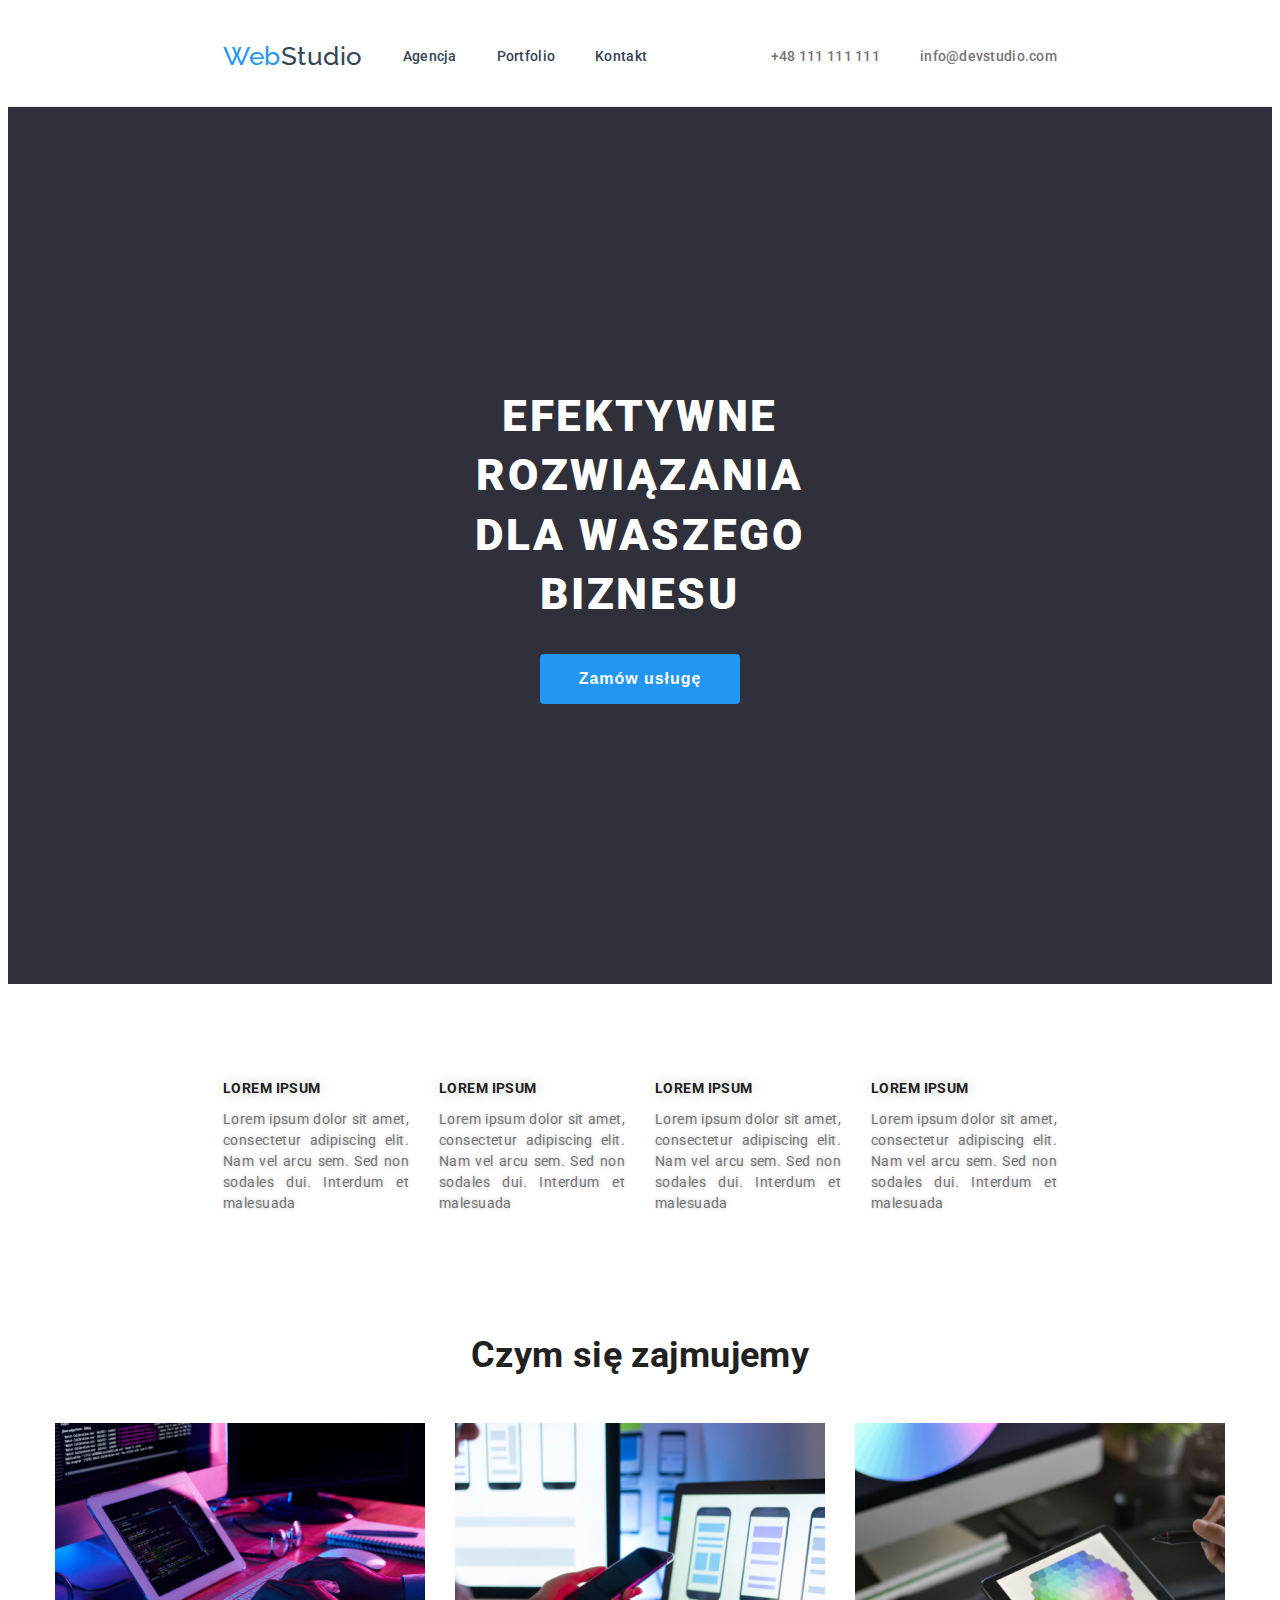
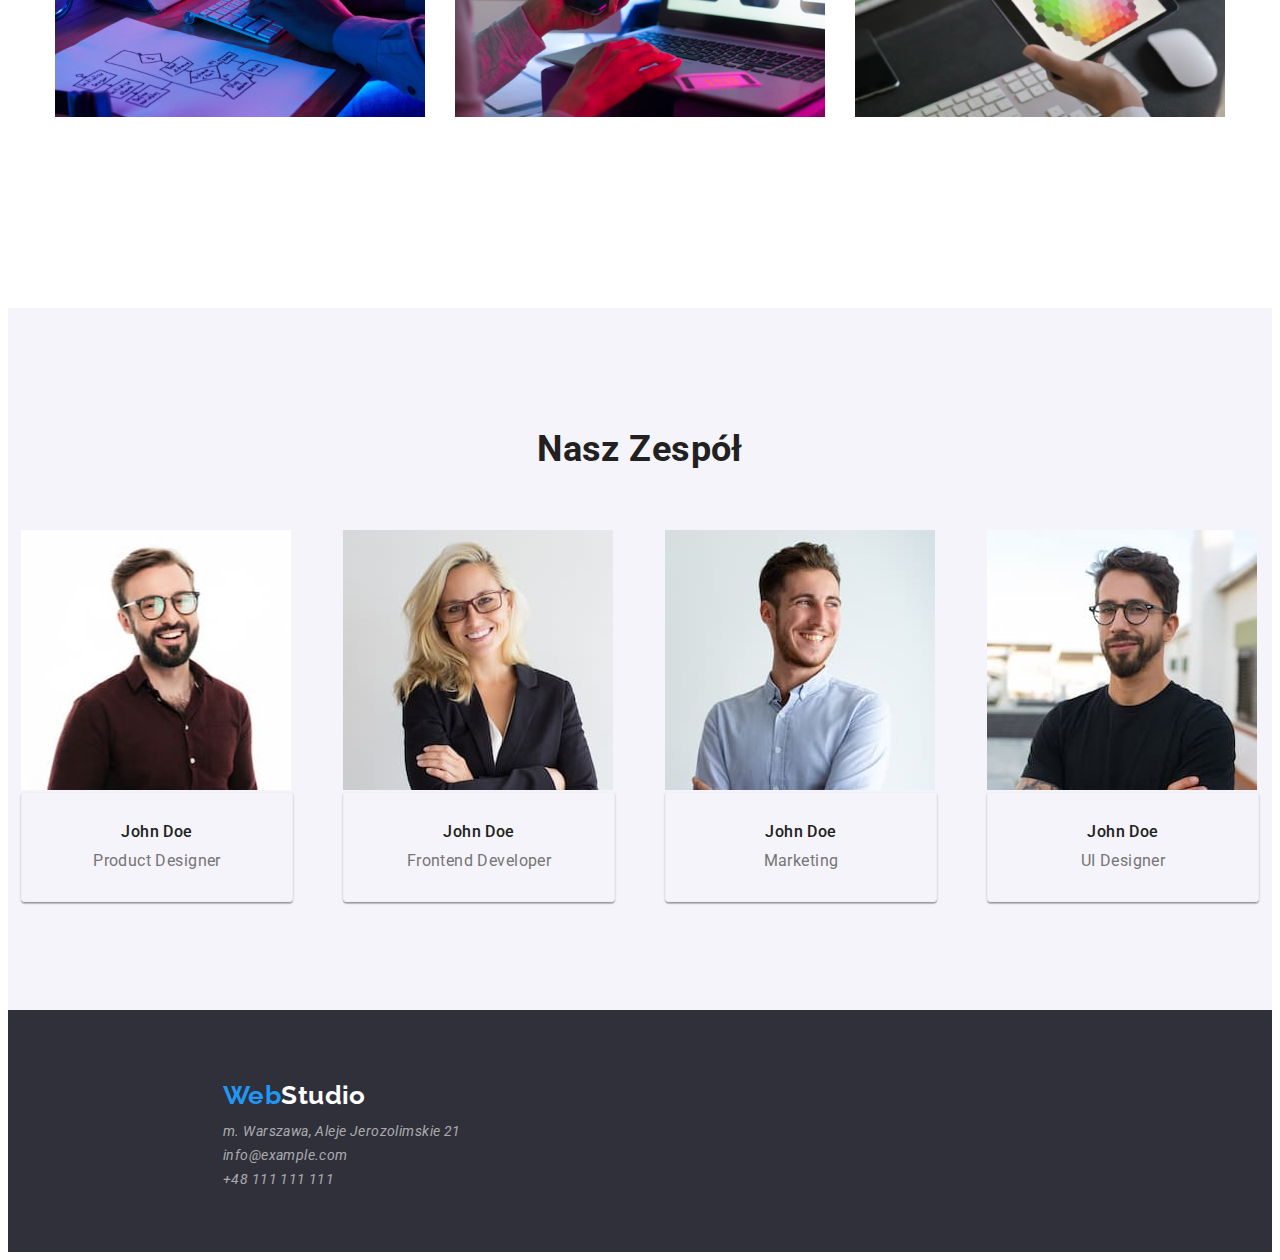
==== index.html @ 8ff2ac59 "20.02" ====
<!DOCTYPE html>
<html lang="pl">
  <head>
    <meta charset="UTF-8" />
    <meta http-equiv="X-UA-Compatible" content="IE=edge" />
    <meta name="viewport" content="width=device-width, initial-scale=1.0" />
    <title>WebStudio-main page</title>
    <link rel="preconnect" href="https://fonts.googleapis.com" />
    <link rel="preconnect" href="https://fonts.gstatic.com" crossorigin />
    <link
      href="https://fonts.googleapis.com/css2?family=Montserrat:wght@400;700&family=Raleway:wght@700&family=Roboto:wght@400;500;700;900&display=swap"
      rel="stylesheet"
    />
    <link rel="stylesheet" href="./css/styles.css" />
    <link
      rel="stylesheet"
      href="https://github.com/sindresorhus/modern-normalize.css"
    />
  </head>
  <body>
    <!--HEADER-->
    <header class="container">
      <!--navigation-->
      <div class="nav-container">
        <nav class="nav-flex">
          <ul class="nav-list">
             <li><a class="header-logo nav-link" lang="en" href="/webstudio.html"
                ><span class="highlight">Web</span>Studio</a
              ></li>
            <li><a class="nav-link" href="/agencja.html">Agencja</a></li>
            <li><a class="nav-link" href="/portfolio.html">Portfolio</a></li>
            <li><a class="nav-link" href="/kontakt.html">Kontakt</a></li>
          </ul>
        </nav>
      <!--address links-->
        <ul class="nav-list">
          <li><a class="address-link" href="tel:48111111111">+48 111 111 111</a></li>
          <li><a class="address-link" href="mailto:info@devstudio.com">info@devstudio.com</a></li>
        </ul>
      </div>
    </header>
    <main>
      <!--HERO-->
      <section class="hero container">
        <div class="container">
          <h1 class="title-hero">EFEKTYWNE ROZWIĄZANIA </br>DLA WASZEGO BIZNESU</h1>
          <button class="button-hero" type="button">Zamów usługę</button>
        </div>
      </section>
      <!--What we do-->
      <section class="section">
        <div class="container">
          <ul class="box">
            <li>
              <h4 class="we-do-title">Lorem ipsum</h4>
              <p class="we-do-description">Lorem ipsum dolor sit amet, consectetur adipiscing elit. Nam vel
              arcu sem. Sed non sodales dui. Interdum et malesuada</p>
            </li>
            <li>
              <h4 class="we-do-title">Lorem ipsum</h4>
              <p class="we-do-description">Lorem ipsum dolor sit amet, consectetur adipiscing elit. Nam vel
              arcu sem. Sed non sodales dui. Interdum et malesuada</p>
            </li>
            <li>
              <h4 class="we-do-title">Lorem ipsum</h4>
              <p class="we-do-description" >Lorem ipsum dolor sit amet, consectetur adipiscing elit. Nam vel
              arcu sem. Sed non sodales dui. Interdum et malesuada</p>
            </li>
            <li>
              <h4 class="we-do-title">Lorem ipsum</h4>
              <p class="we-do-description" >Lorem ipsum dolor sit amet, consectetur adipiscing elit. Nam vel
              arcu sem. Sed non sodales dui. Interdum et malesuada</p>
            </li>
          </ul>
        </div>
        <div class="section container">
          <h2 class="section-title">Czym się zajmujemy</h2>
          <ul class="box">
            <li>
              <img
                class="portfolio-tiles"
                src="images/we-do1.jpg"
                alt="picture of a computer"
                width="370"
                height="294"
              />
            </li>
            <li>
              <img
                class="portfolio-tiles"
                src="images/we-do2.jpg"
                alt="picture of a smartphone"
                width="370"
                height="294"
              />
            </li>
            <li>
              <img
                class="portfolio-tiles"
                src="images/we-do3.jpg"
                alt="picture of a tablet"
                width="370"
                height="294"
              />
            </li>
          </ul>
        </div>
      </section>
      <!--Our team-->
      <section>
        <div class="section container container-team">
          <h2 class="section-title">Nasz Zespół</h2>
          <ul class="box-team">
            <li class="team-list">
              <figure class="img-team">
                <img
                  src="images/team1.jpg"
                  alt="picture of John Doe"
                  width="270"
                  height="260"
                />
                <figcaption class="card-team">
                  <h3 class="team-title">John Doe</h3>
                  <p class="team-description" lang="en">Product Designer</p>
                </figcaption>
              </figure>
            </li>
            <li class="team-list">
              <figure>
                <img
                  src="images/team2.jpg"
                  alt="picture of John Doe"
                  width="270"
                  height="260"
                />
                <figcaption class="card-team">
                  <h3 class="team-title">John Doe</h3>
                  <p class="team-description" lang="en">Frontend Developer</p>
                </figcaption>
              </figure>
            </li>
            <li class="team-list">
              <figure>
                <img
                  src="images/team3.jpg"
                  alt="picture of John Doe"
                  width="270"
                  height="260"
                />
                <figcaption class="card-team">
                  <h3 class="team-title">John Doe</h3>
                  <p class="team-description" lang="en">Marketing</p>
                </figcaption>
              </figure>
            </li>
            <li class="team-list">
              <figure>
                <img
                  src="images/team4.jpg"
                  alt="picture of John Doe"
                  width="270"
                  height="260"
                />
                <figcaption class="card-team">
                  <h3 class="team-title">John Doe</h3>
                  <p class="team-description" lang="en">UI Designer</p>
                </figcaption>
              </figure>
            </li>
          </ul>
        </div>
      </section>
    </main>
    <footer class="footer-container">
          <a class="footer-logo" lang="en" href="#"
            ><span class="highlight">Web</span>Studio</a
          >
        <address>
          <ul>
            <li>
              <a
                class="footer-link"
                href="https://goo.gl/maps/8ydLcW47Usqxv79E8"
                target="_blank"
              >
                m. Warszawa, Aleje Jerozolimskie 21</a
              >
            </li>
            <li>
              <a class="footer-link" href="mailto:info@example.com">
                info@example.com</a
              >
            </li>
            <li>
              <a class="footer-link" href="tel:+48111111111">
                +48 111 111 111</a
              >
            </li>
          </ul>
        </address>
    </footer>
  </body>
</html>
---- css/styles.css ----
body {
  font-family: "Roboto", sans-serif;
  /*background: #e5e5e5;*/
  color: #757575;
  font-size: 14px;
  font-weight: 400;
  text-decoration: none;
  letter-spacing: 0.03em;
}
h1,
h2,
h3,
h4,
p,
ul,
li {
  margin-top: 0;
  padding: 0;
  margin-bottom: 0;
  list-style: none;
}

:root {
  --brand-color: #757575;
  --background-color: #2f303a;
  --blue-color: #2196f3;
  --brand-black: #212121;
  --white-color: #ffffff;
}
/*header*/

header {
  padding: 24px 215px 25px 0px;
  color: var(--brand-black);
  border-bottom: solid 1px #ececec;
  background-color: var(--white-color);
}
.nav-container {
  display: flex;
  align-items: center;
}
.nav-flex {
  display: flex;
  align-items: center;
  gap: 40px;
  text-align: left;
}
.header-logo {
  font-family: "Raleway";
  font-weight: 700;
  font-size: 26px;
  line-height: 1.875;
  color: #000000;
}
/*navigation*/

.nav-link {
  color: var(--brand-black);
  font-weight: 500;
  letter-spacing: 0.02em;
  cursor: pointer;
  text-decoration: none;
  color: #334455;
}
.nav-list {
  gap: 40px;
  display: flex;
  align-items: center;
  margin-left: auto;
}
.nav-link:focus,
.address-link:focus,
.nav-link:hover,
.address-link:hover {
  color: var(--blue-color);
  outline-color: var(--blue-color);
}
.nav-link:active,
.address-link:active {
  color: var(--blue-color);
}
.nav-link:visited,
.address-link:visited {
  color: var(--blue-color);
}
.address-link {
  color: var(--brand-color);
  font-weight: 500;
  letter-spacing: 0.02em;
  cursor: pointer;
  text-decoration: none;
}

/*hero*/

.hero {
  background-color: var(--background-color);
  text-align: center;
  justify-content: center;
  text-shadow: (0px 4px 4px rgba(0, 0, 0, 0.25));
  padding: 280px 452px 280px 452px;
}
.button-hero {
  height: 50px;
  width: 200px;
  left: 700px;
  top: 430px;
  border-radius: 4px;
  border: transparent;
  background-color: var(--blue-color);
  cursor: pointer;
  font-size: 16px;
  font-weight: 700;
  line-height: 1.875;
  letter-spacing: 0.06em;
  text-align: center;
  color: var(--white-color);
  align-items: center;
  margin-top: 30px;
}
.button-hero:hover,
.button-hero:focus {
  background-color: var(--brand-color);
}
.title-hero {
  font-size: 44px;
  font-weight: 900;
  line-height: 1.35;
  letter-spacing: 0.06em;
  text-align: center;
  color: var(--white-color);
  text-transform: uppercase;
}
/*What we do Section*/
.section-title {
  font-size: 36px;
  font-weight: 700;
  line-height: 2.625;
  text-align: center;
  color: var(--brand-black);
  margin-bottom: 20px;
}
.we-do-title {
  font-weight: 700;
  text-align: left;
  line-height: 1.5;
  text-transform: uppercase;
  color: var(--brand-black);
  margin-bottom: 10px;
  text-shadow: 0px 0px 14px rgba(0, 0, 0, 0.25);
}
.we-do-description {
  font-size: 14px;
  line-height: 1.5;
  text-align: justify;
  text-shadow: 0px 0px 4px rgba(0, 0, 0, 0.25);
}
/*Our Team Section*/

.team-title {
  font-size: 16px;
  font-weight: 500;
  line-height: 1.175;
  color: var(--brand-black);
  padding-top: 30px;
  margin-bottom: 10px;
}
.team-description {
  font-size: 16px;
  line-height: 1.175;
  margin-bottom: 30px;
}
.card-team {
  border: 1px solid #eeeeee;
  border-width: 0 1px 1px;
  width: 270px;
  text-align: center;
  box-shadow: 0px 1px 3px rgba(0, 0, 0, 0.12), 0px 1px 1px rgba(0, 0, 0, 0.14),
    0px 2px 1px rgba(0, 0, 0, 0.2);
  border-radius: 0px 0px 4px 4px;
  box-shadow: 0px 4px 4px 0px #000000 25%;
}
.box {
  display: flex;
  gap: 30px;
  justify-content: center;
}
.container-team {
  background-color: #f5f4fa;
}
.box-team {
  display: flex;
  flex-direction: row;
  justify-content: center;
}
.team-list:not(:last-child) {
  margin-right: -30px;
}

/*FOOTER*/
.footer-container {
  background-color: var(--background-color);
  color: var(--white-color);
  text-align: left;
  padding: 60px 215px 60px 215px;
  max-width: 1200px;
  margin: 0px auto;
}

.footer-logo {
  color: var(--white-color);
  font-family: "Raleway";
  font-size: 26px;
  font-weight: 700;
  line-height: 1.938;
  text-decoration: none;
}

.footer-link {
  color: rgba(255, 255, 255, 0.6);
  line-height: 1.71;
  text-decoration: none;
}
.footer-link:focus,
.footer-link:hover {
  color: var(---color);
  outline-color: var(--blue-color);
}
.footer-link:active {
  color: var(--white-color);
}
.footer-link:visited {
  color: var(--white-color);
}
.highlight {
  color: var(--blue-color);
}

/*PORTFOLIO*/
.button-portfolio {
  width: 93px;
  font-size: 16px;
  font-weight: 500;
  line-height: 1.625;
  text-align: center;
  cursor: pointer;
  border-radius: 4px;
  border: transparent;
  min-height: 38px;
}
.buttons-list {
  display: flex;
  flex-wrap: wrap;
  flex-direction: row;
  justify-content: center;
  gap: 8px;
  padding: 0px 250px 34px 250px;
}

.button-portfolio:active,
.button-portfolio:hover {
  background: var(--blue-color);
  color: #ffffff;
  box-shadow: 0px 3px 1px rgba(0, 0, 0, 0.1), 0px 1px 2px rgba(0, 0, 0, 0.08),
    0px 2px 2px rgba(0, 0, 0, 0.12);
  border-radius: 4px;
  border: transparent;
}

/*tiles portfolio*/
.images-list-container {
  width: 1200px;
  display: flex;
  flex-wrap: wrap;
  align-items: center;
  justify-content: center;
  margin: auto;
  padding-left: 215px;
  padding-right: 215px;
  row-gap: 30px;
  column-gap: 30px;
}
.under-img {
  background: var(--white-color);
  border: 1px solid #eeeeee;
  border-width: 0 1px 1px;
  padding: 20px 0px 24px 4px;
  align-content: space-between;
  width: 363px;
}
.images-list {
  display: flex;
  flex-wrap: wrap;
  margin-top: -30px;
  margin-left: -30px;
}
.img-decription {
  font-size: 16px;
  line-height: 1.875;
  text-align: left;
}
.portfolio-titles {
  font-weight: 700;
  font-size: 18px;
  line-height: 2.25;
  color: var(--brand-black);
  letter-spacing: 0.06em;
}
.container {
  max-width: 1200px;
  padding-left: 215px;
  padding-right: 215px;
  margin: 0px auto 0px auto;
}
.img-item {
  margin-top: 30px;
  margin-left: 30px;
  width: 370px;
}
.img-item:nth-child(3n) {
  margin-right: 0;
}
.img-item:nth-last-child(-n + 3) {
  margin-bottom: 0;
}
.img-item:hover {
  cursor: pointer;
}
.section {
  padding-top: 94px;
  padding-bottom: 94px;
}
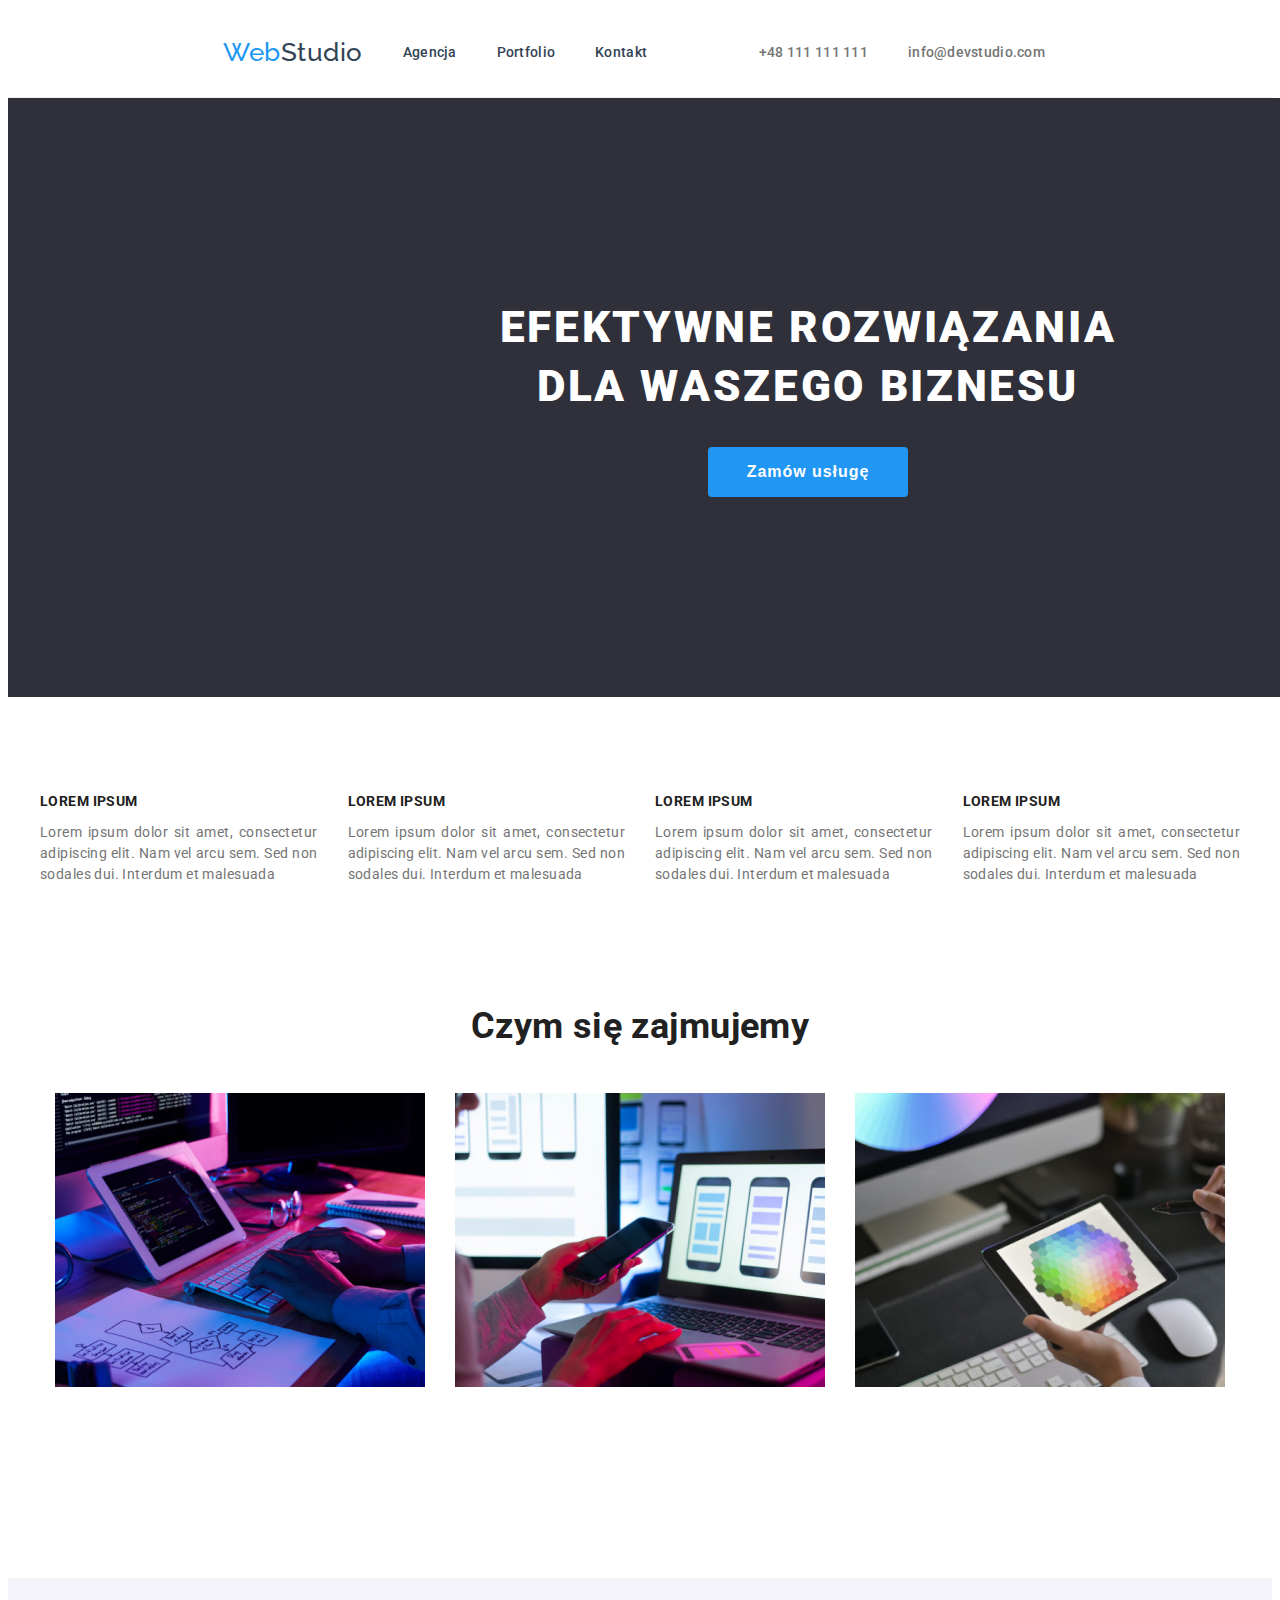
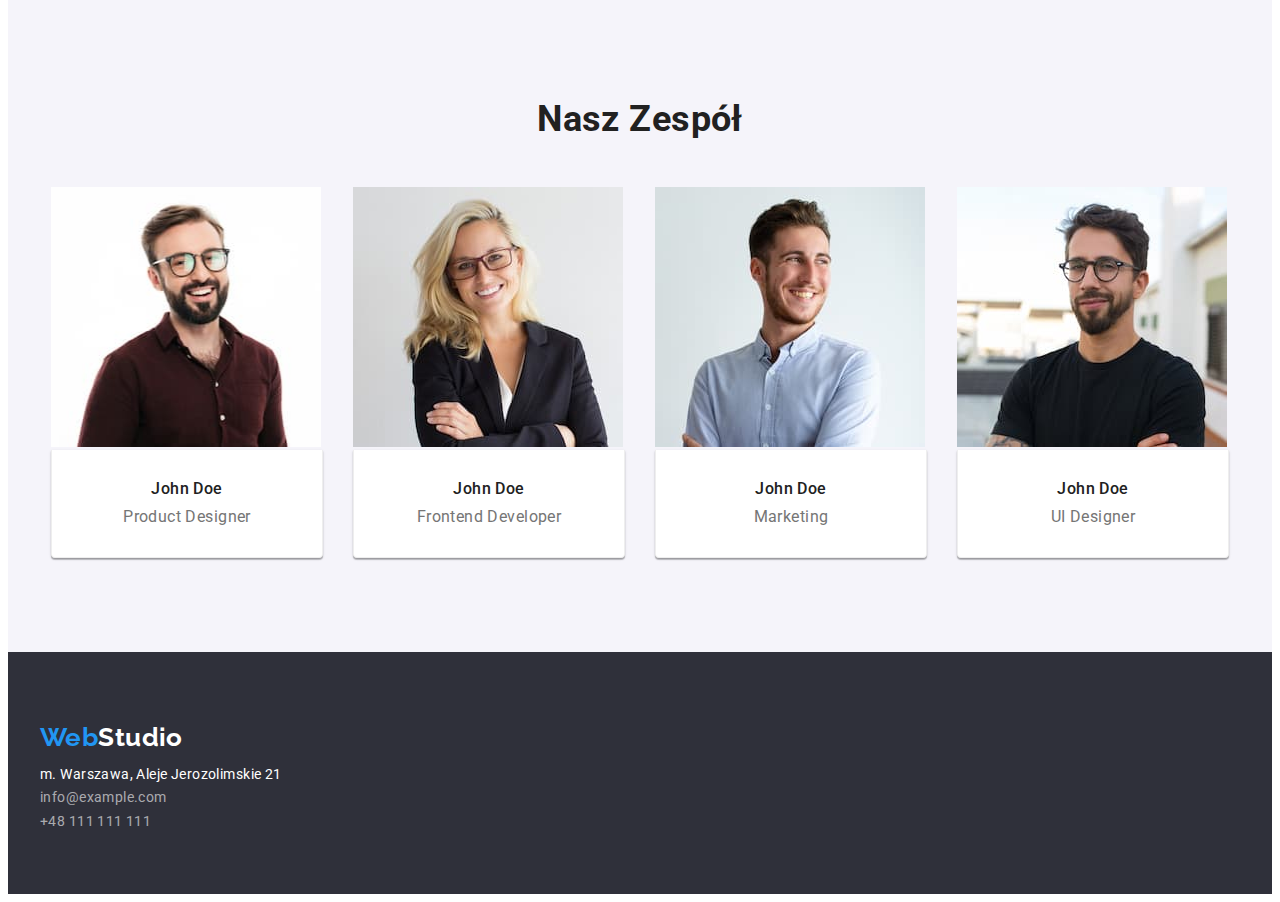
==== commit 9f6d99e7: "changes" ====
--- a/index.html
+++ b/index.html
@@ -19,30 +19,37 @@
   </head>
   <body>
     <!--HEADER-->
-    <header class="container">
+     <header class="container">
       <!--navigation-->
       <div class="nav-container">
-        <nav class="nav-flex">
+        <nav>
           <ul class="nav-list">
-             <li><a class="header-logo nav-link" lang="en" href="/webstudio.html"
+            <li>
+              <a class="header-logo nav-link" lang="en" href="index.html"
                 ><span class="highlight">Web</span>Studio</a
-              ></li>
-            <li><a class="nav-link" href="/agencja.html">Agencja</a></li>
-            <li><a class="nav-link" href="/portfolio.html">Portfolio</a></li>
-            <li><a class="nav-link" href="/kontakt.html">Kontakt</a></li>
+              >
+            </li>
+            <li><a class="nav-link" href="./agencja.html">Agencja</a></li>
+            <li><a class="nav-link" href="portfolio.html">Portfolio</a></li>
+            <li><a class="nav-link" href="./kontakt.html">Kontakt</a></li>
           </ul>
         </nav>
-      <!--address links-->
+        <!--address links-->
         <ul class="nav-list">
-          <li><a class="address-link" href="tel:48111111111">+48 111 111 111</a></li>
-          <li><a class="address-link" href="mailto:info@devstudio.com">info@devstudio.com</a></li>
+          <li>
+            <a class="address-link" href="tel:48111111111">+48 111 111 111</a>
+          </li>
+          <li>
+            <a class="address-link" href="mailto:info@devstudio.com"
+              >info@devstudio.com</a>
+          </li>
         </ul>
       </div>
     </header>
     <main>
       <!--HERO-->
-      <section class="hero container">
-        <div class="container">
+      <section>
+        <div class="hero">
           <h1 class="title-hero">EFEKTYWNE ROZWIĄZANIA </br>DLA WASZEGO BIZNESU</h1>
           <button class="button-hero" type="button">Zamów usługę</button>
         </div>
@@ -107,8 +114,8 @@
         </div>
       </section>
       <!--Our team-->
-      <section>
-        <div class="section container container-team">
+      <section class="section container-team">
+        <div class="container">
           <h2 class="section-title">Nasz Zespół</h2>
           <ul class="box-team">
             <li class="team-list">
@@ -171,15 +178,16 @@
         </div>
       </section>
     </main>
-    <footer class="footer-container">
-          <a class="footer-logo" lang="en" href="#"
+    <footer class="footer-container"> 
+      <div class="container">
+          <a class="footer-logo" lang="en" href="./index.html"
             ><span class="highlight">Web</span>Studio</a
           >
         <address>
           <ul>
             <li>
               <a
-                class="footer-link"
+                class="footer-link footer-address"
                 href="https://goo.gl/maps/8ydLcW47Usqxv79E8"
                 target="_blank"
               >
@@ -198,6 +206,7 @@
             </li>
           </ul>
         </address>
+        </div>
     </footer>
   </body>
 </html>
--- a/css/styles.css
+++ b/css/styles.css
@@ -6,6 +6,10 @@
   font-weight: 400;
   text-decoration: none;
   letter-spacing: 0.03em;
+  font-style: normal;
+}
+figure {
+  margin: 0;
 }
 h1,
 h2,
@@ -14,9 +18,8 @@
 p,
 ul,
 li {
-  margin-top: 0;
+  margin: 0;
   padding: 0;
-  margin-bottom: 0;
   list-style: none;
 }
 
@@ -30,21 +33,17 @@
 /*header*/
 
 header {
-  padding: 24px 215px 25px 0px;
+  padding: 20px 227px 20px 215px;
   color: var(--brand-black);
   border-bottom: solid 1px #ececec;
   background-color: var(--white-color);
+  max-width: 1600px;
 }
 .nav-container {
   display: flex;
   align-items: center;
 }
-.nav-flex {
-  display: flex;
-  align-items: center;
-  gap: 40px;
-  text-align: left;
-}
+
 .header-logo {
   font-family: "Raleway";
   font-weight: 700;
@@ -98,13 +97,14 @@
   text-align: center;
   justify-content: center;
   text-shadow: (0px 4px 4px rgba(0, 0, 0, 0.25));
-  padding: 280px 452px 280px 452px;
+  padding: 200px 0px 200px 0px;
+  width: 1600px;
+  margin: auto;
 }
 .button-hero {
-  height: 50px;
+  padding-top: 10px;
+  padding-bottom: 10px;
   width: 200px;
-  left: 700px;
-  top: 430px;
   border-radius: 4px;
   border: transparent;
   background-color: var(--blue-color);
@@ -147,13 +147,11 @@
   text-transform: uppercase;
   color: var(--brand-black);
   margin-bottom: 10px;
-  text-shadow: 0px 0px 14px rgba(0, 0, 0, 0.25);
 }
 .we-do-description {
   font-size: 14px;
   line-height: 1.5;
   text-align: justify;
-  text-shadow: 0px 0px 4px rgba(0, 0, 0, 0.25);
 }
 /*Our Team Section*/
 
@@ -178,7 +176,7 @@
   box-shadow: 0px 1px 3px rgba(0, 0, 0, 0.12), 0px 1px 1px rgba(0, 0, 0, 0.14),
     0px 2px 1px rgba(0, 0, 0, 0.2);
   border-radius: 0px 0px 4px 4px;
-  box-shadow: 0px 4px 4px 0px #000000 25%;
+  background: #ffffffff;
 }
 .box {
   display: flex;
@@ -192,19 +190,14 @@
   display: flex;
   flex-direction: row;
   justify-content: center;
-}
-.team-list:not(:last-child) {
-  margin-right: -30px;
+  gap: 30px;
 }
 
 /*FOOTER*/
 .footer-container {
   background-color: var(--background-color);
   color: var(--white-color);
-  text-align: left;
-  padding: 60px 215px 60px 215px;
-  max-width: 1200px;
-  margin: 0px auto;
+  padding: 60px 0px 60px 0px;
 }
 
 .footer-logo {
@@ -220,6 +213,10 @@
   color: rgba(255, 255, 255, 0.6);
   line-height: 1.71;
   text-decoration: none;
+  font-style: normal;
+}
+.footer-address {
+  color: #ffffff;
 }
 .footer-link:focus,
 .footer-link:hover {
@@ -238,15 +235,15 @@
 
 /*PORTFOLIO*/
 .button-portfolio {
-  width: 93px;
+  color: var(--brand-black);
   font-size: 16px;
   font-weight: 500;
   line-height: 1.625;
-  text-align: center;
   cursor: pointer;
   border-radius: 4px;
   border: transparent;
-  min-height: 38px;
+  padding: 5px 24px 5px 24px;
+  font-family: inherit;
 }
 .buttons-list {
   display: flex;
@@ -254,7 +251,7 @@
   flex-direction: row;
   justify-content: center;
   gap: 8px;
-  padding: 0px 250px 34px 250px;
+  margin: 0 auto 34px auto;
 }
 
 .button-portfolio:active,
@@ -269,30 +266,22 @@
 
 /*tiles portfolio*/
 .images-list-container {
-  width: 1200px;
   display: flex;
   flex-wrap: wrap;
-  align-items: center;
-  justify-content: center;
-  margin: auto;
-  padding-left: 215px;
-  padding-right: 215px;
-  row-gap: 30px;
-  column-gap: 30px;
+  flex-basis: calc(100% / 3);
 }
 .under-img {
   background: var(--white-color);
   border: 1px solid #eeeeee;
   border-width: 0 1px 1px;
-  padding: 20px 0px 24px 4px;
-  align-content: space-between;
-  width: 363px;
+  padding: 20px 24px 20px 24px;
+  width: 320px;
 }
 .images-list {
   display: flex;
   flex-wrap: wrap;
-  margin-top: -30px;
-  margin-left: -30px;
+  column-gap: 30px;
+  row-gap: 30px;
 }
 .img-decription {
   font-size: 16px;
@@ -308,20 +297,10 @@
 }
 .container {
   max-width: 1200px;
-  padding-left: 215px;
-  padding-right: 215px;
   margin: 0px auto 0px auto;
 }
 .img-item {
-  margin-top: 30px;
-  margin-left: 30px;
   width: 370px;
-}
-.img-item:nth-child(3n) {
-  margin-right: 0;
-}
-.img-item:nth-last-child(-n + 3) {
-  margin-bottom: 0;
 }
 .img-item:hover {
   cursor: pointer;
